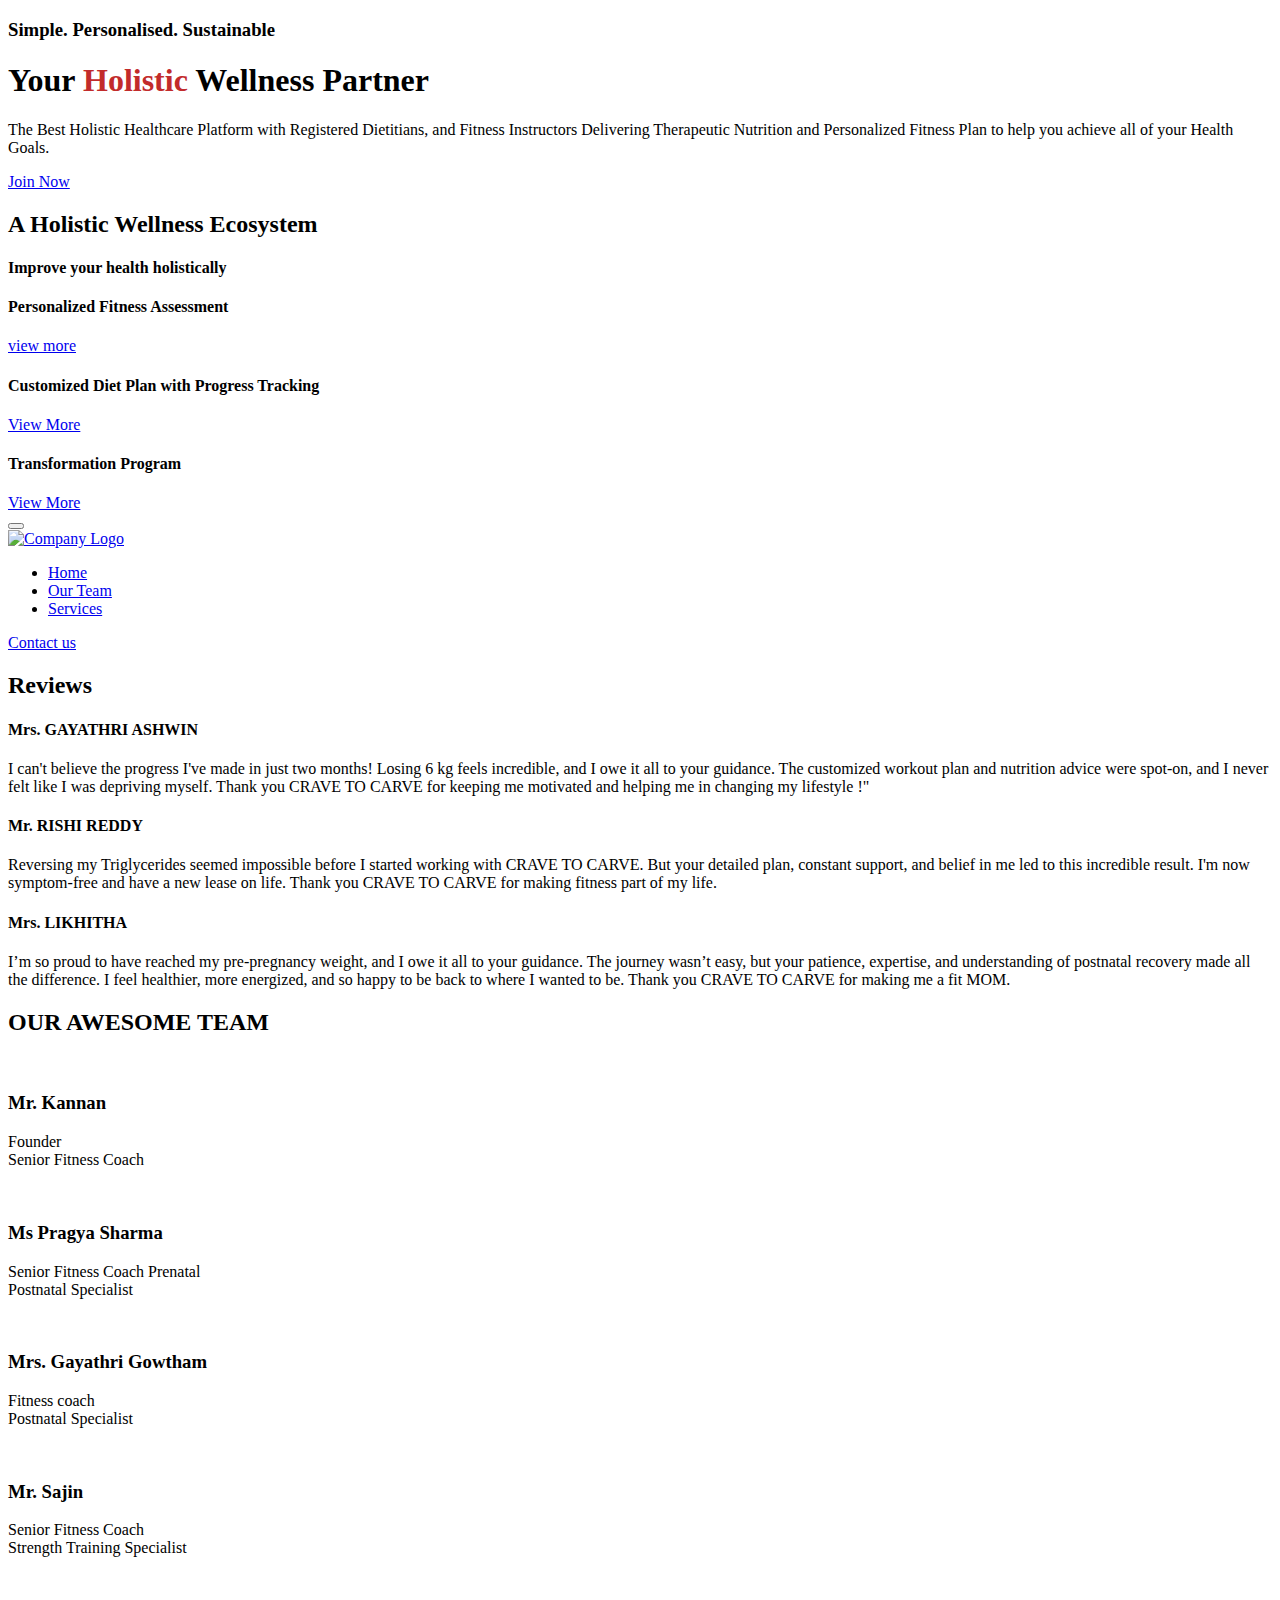
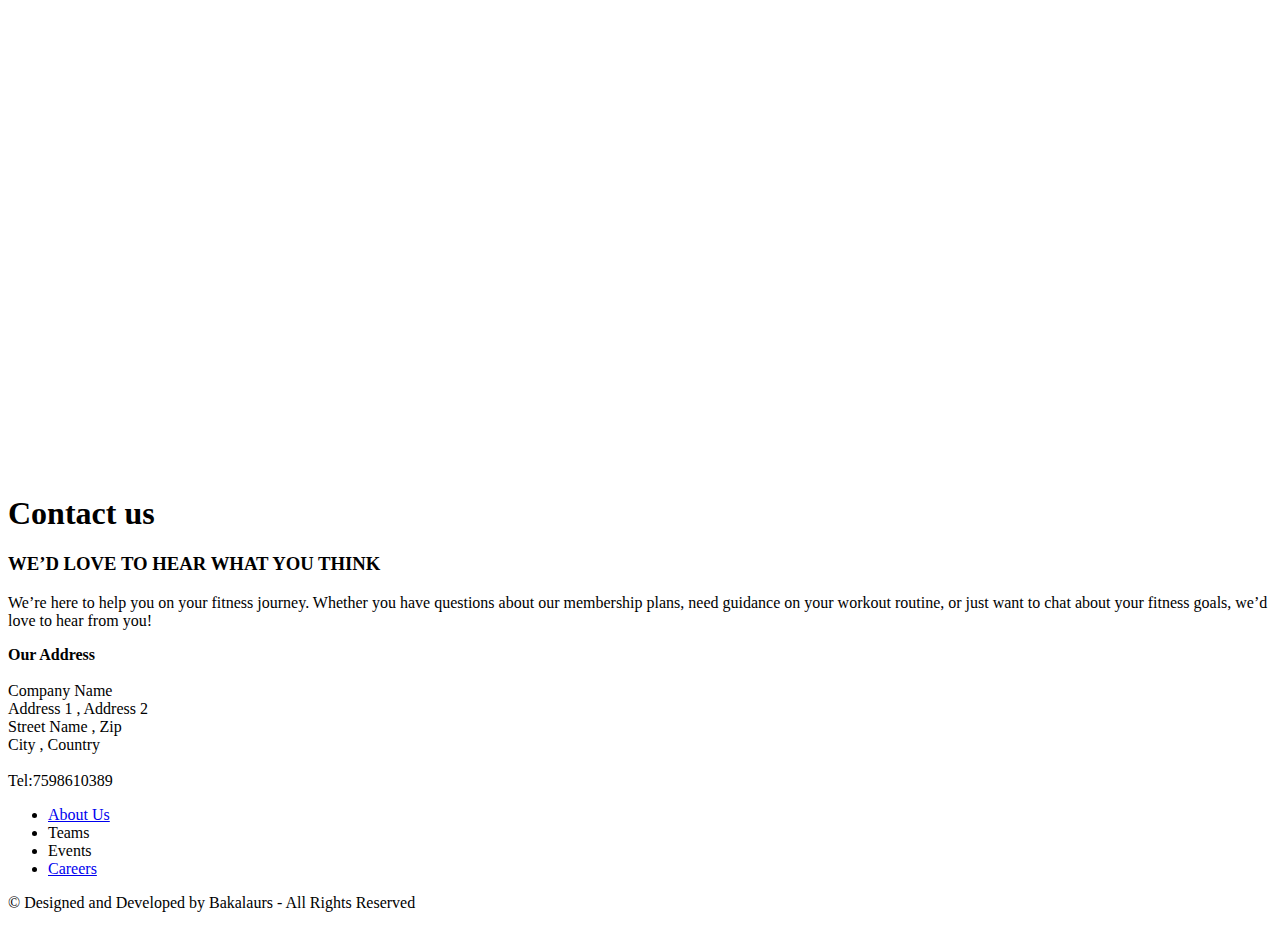
==== index.html @ 07805230 "Add files via upload" ====
<!DOCTYPE html>
<html>

<head>

    <meta charset="UTF-8">
    <meta http-equiv="X-UA-Compatible" content="IE=edge">

    <meta name="viewport" content="width=device-width, initial-scale=1, minimum-scale=1">
    <link rel="shortcut icon" href="../assets/images/logo2-1.png" type="image/x-icon">
    <meta name="description" content="Gym Website Developed by Bakalaurs">

    <title>Gym-Demo</title>
    <link rel="stylesheet" href="../assets/web/assets/mobirise-icons/mobirise-icons.css">
    <link rel="stylesheet" href="../assets/web/assets/mobirise-icons2/mobirise2.css">
    <link rel="stylesheet" href="../assets/tether/tether.min.css">
    <link rel="stylesheet" href="../assets/bootstrap/css/bootstrap.min.css">
    <link rel="stylesheet" href="../assets/bootstrap/css/bootstrap-grid.min.css">
    <link rel="stylesheet" href="../assets/bootstrap/css/bootstrap-reboot.min.css">
    <link rel="stylesheet" href="../assets/dropdown/css/style.css">
    <link rel="stylesheet" href="../assets/socicon/css/styles.css">
    <link rel="stylesheet" href="../assets/datatables/data-tables.bootstrap4.min.css">
    <link rel="stylesheet" href="../assets/formstyler/jquery.formstyler.css">
    <link rel="stylesheet" href="../assets/formstyler/jquery.formstyler.theme.css">
    <link rel="stylesheet" href="../assets/datepicker/jquery.datetimepicker.min.css">
    <link rel="stylesheet" href="../assets/theme/css/style.css">
    <link rel="stylesheet" href="../assets/gallery/style.css">
    <link rel="preload" as="style" href="../assets/mobirise/css/mbr-additional.css">
    <link rel="stylesheet" href="../assets/mobirise/css/mbr-additional.css" type="text/css">



</head>

<body>

    <!-- Analytics -->
    <!-- Google Analytics -->
    <!-- Google Tag Manager -->
    <noscript><iframe src="//www.googletagmanager.com/ns.html?id=GTM-PFK425"
height="0" width="0" style="display:none;visibility:hidden"></iframe></noscript>
    <script>
        (function(w, d, s, l, i) {
            w[l] = w[l] || [];
            w[l].push({
                'gtm.start': new Date().getTime(),
                event: 'gtm.js'
            });
            var f = d.getElementsByTagName(s)[0],
                j = d.createElement(s),
                dl = l != 'dataLayer' ? '&l=' + l : '';
            j.async = true;
            j.src =
                '//www.googletagmanager.com/gtm.js?id=' + i + dl;
            f.parentNode.insertBefore(j, f);
        })(window, document, 'script', 'dataLayer', 'GTM-PFK425');
    </script>



    <section class="cid-rEuOU0hcPm mbr-parallax-background" id="header02-41">



        <div class="mbr-overlay" style="opacity: 0.2; background-color: rgb(0, 0, 0);"></div>

        <div class="container align-left">
            <div class="row">
                <div class="mbr-white col-md-10 col-lg-7">
                    <h3 class="mbr-section-subtitle mbr-semibold align-center mbr-light mbr-fonts-style display-5">Simple. Personalised. Sustainable</h3>
                    <h1 class="mbr-section-title mbr-semibold pb-3 mbr-fonts-style display-3">Your <span style="color: rgb(194, 43, 43)">Holistic</span> Wellness Partner</h1>
                    <p class="mbr-text pb-3 mbr-fonts-style display-7">
                        The Best Holistic Healthcare Platform with Registered Dietitians, and Fitness Instructors Delivering Therapeutic Nutrition and Personalized Fitness Plan to help you achieve all of your Health Goals.</p>
                    <div class="mbr-section-btn"><a class="btn btn-md btn-white-outline display-4" href="contact.html">Join Now</a></div>
                </div>
            </div>
        </div>

    </section>

    <section class="features6 popup-btn-cards cid-rEv7kby2rS" id="features09-5v">

        <div class="container">
            <h2 class="align-center mbr-fonts-style mbr-section-title display-2"><strong>A Holistic Wellness Ecosystem</strong></h2>

            <h4 class="mbr-semibold align-center mbr-light mbr-fonts-style display-6">Improve your health holistically</h4>
            
                
           
        </div>
    </section>


    <section class="features3 cid-rEv7YOgHud mbr-parallax-background" id="features06-5w">




        <div class="container">
            
            <div class="row">
                <div class="card p-3 col-12 col-md-8 col-lg-4">
                    <div class="card-wrapper card1">
                        <div class="card-box">
                            <div class="card-img">
                                <span class="mbr-iconfont mobi-mbri-preview mobi-mbri"></span>
                            </div>

                            <h4 class="card-title align-center mbr-bold mbr-white mbr-fonts-style display-5">Personalized Fitness Assessment
                            </h4>
                           
                            <div class="mbr-section-btn align-center"><a href="service1.html" class="btn btn-md btn-white-outline display-4">view more</a>
                            </div>
                        </div>

                    </div>
                </div>

                

                <div class="card p-3 col-12 col-md-8 col-lg-4">
                    <div class="card-wrapper card2">
                        <div class="card-box">
                            <div class="card-img">
                                <span class="mbr-iconfont mobi-mbri-globe mobi-mbri"></span>
                            </div>
                            <h4 class="card-title align-center mbr-bold mbr-white mbr-fonts-style display-5">
                                Customized Diet Plan with Progress Tracking</h4>
                           
                            <div class="mbr-section-btn align-center"><a href="service2.html" class="btn btn-md btn-white-outline display-4">View More</a>
                            </div>
                        </div>

                    </div>
                </div>

                <div class="card p-3 col-12 col-md-8 col-lg-4">
                    <div class="card-wrapper card3">
                        <div class="card-box">
                            <div class="card-img">
                                <span class="mbr-iconfont mobi-mbri-camera mobi-mbri"></span>
                            </div>
                            <h4 class="card-title align-center mbr-bold mbr-white mbr-fonts-style display-5">
                                Transformation Program</h4>
                           
                            <div class="mbr-section-btn align-center"><a href="service3.html" class="btn btn-md btn-white-outline display-4">View More</a>
                            </div>
                        </div>

                    </div>
                </div>


            </div>
        </div>
    </section>

    


        

    <section class="menu cid-ryfQpXufii" once="menu" id="menu01-3x">




        <nav class="navbar navbar-expand beta-menu navbar-dropdown align-items-center navbar-fixed-top navbar-toggleable-sm bg-color transparent">


            <div class="icon-wrap align-right">
                <a href="index.html"><span class="top-icon mbr-iconfont mbr-iconfont-btn socicon-facebook socicon"></span></a>
                <a href="index.html"><span class="top-icon mbr-iconfont mbr-iconfont-btn socicon-vkontakte socicon"></span></a>
                <a href="index.html"><span class="top-icon mbr-iconfont mbr-iconfont-btn socicon-instagram socicon"></span></a>
                <a href="index.html"><span class="top-icon mbr-iconfont mbr-iconfont-btn socicon-twitter socicon"></span></a>

            </div>

            <div class="menu-wrap">
                <button class="navbar-toggler navbar-toggler-right" type="button" data-toggle="collapse" data-target="#navbarSupportedContent" aria-controls="navbarSupportedContent" aria-expanded="false" aria-label="Toggle navigation">
                <div class="hamburger">
                    <span></span>
                    <span></span>
                    <span></span>
                    <span></span>
                </div>
            </button>
            <div class="menu-logo">
                <div class="navbar-brand">
                    <a class="navbar-caption text-white display-2" href="index.html">
                        <img src="../assets/images/Gold_Black_BG.png" alt="Company Logo" style="height:90px;">
                    </a>
                </div>
            </div>
            
                <div class="collapse navbar-collapse" id="navbarSupportedContent">
                    <ul class="navbar-nav nav-dropdown" data-app-modern-menu="true">
                        <li class="nav-item">
                            <a class="nav-link link text-white display-4" href="index.html">
                            Home
                        </a>
                        
                        </li>
                        <li class="nav-item">
                            <a class="nav-link link text-white display-4" href="team.html">
                            Our Team
                        </a>
                        
                        </li>
                        <li class="nav-item">
                            <a class="nav-link link text-white display-4" href="/#features09-5v">
                            Services
                        </a>
                        
                        </li>
                        
                    </ul>
                    <div class="navbar-buttons mbr-section-btn"><a class="btn btn-sm btn-white-outline display-4" href="contact.html">Contact us</a></div>
                </div>
            </div>
        </nav>
    </section>

    <section class="services5 cid-rEv9p5C4vL" id="content12-61">
        <!---->
        
        <!---->
        <!--Overlay-->
        
        <!--Container-->
        <div class="container">
            <div class="row">
                <!--Titles-->
                <div class="title pb-3 col-12">
                    <h2 class="align-left mbr-fonts-style m-0 display-2"><strong>Reviews
                        </strong></h2>
                    
                </div>
                <!--Card-1-->
                <div class="card px-3 col-12">
                    <div class="card-wrapper media-container-row media-container-row">
                        <div class="card-box">
                            <div class="top-line pb-3">
                                <h4 class="card-title mbr-fonts-style display-5">
                                    Mrs. GAYATHRI ASHWIN
                                </h4>
                                
                            </div>
                            <div class="bottom-line">
                                <p class="mbr-text mbr-fonts-style m-0 b-descr display-7">I can't believe the progress I've made in just two months! Losing 6 kg feels incredible, and I owe it all to your guidance. The customized workout plan and nutrition advice were spot-on, and I never felt like I was depriving myself. Thank you CRAVE TO CARVE for keeping me motivated and helping me in changing my lifestyle !"
                                </p>
                            </div>
                        </div>
                    </div>
                </div>
                <!--Card-2-->
                <div class="card px-3 col-12">
                    <div class="card-wrapper media-container-row media-container-row">
                        <div class="card-box">
                            <div class="top-line pb-3">
                                <h4 class="card-title mbr-fonts-style display-5">
                                    Mr. RISHI REDDY
                                </h4>
                               
                            </div>
                            <div class="bottom-line">
                                <p class="mbr-text mbr-fonts-style m-0 b-descr display-7">
                                    Reversing my Triglycerides seemed impossible before I started working with CRAVE TO CARVE. But your detailed plan, constant support, and belief in me led to this incredible result. I'm now symptom-free and have a new lease on life. Thank you CRAVE TO CARVE for making fitness part of my life.
                                </p>
                            </div>
                        </div>
                    </div>
                </div>
                <!--Card-3-->
                <div class="card px-3 col-12">
                    <div class="card-wrapper media-container-row media-container-row">
                        <div class="card-box">
                            <div class="top-line pb-3">
                                <h4 class="card-title mbr-fonts-style display-5">
                                    Mrs. LIKHITHA
                                </h4>
                               
                            </div>
                            <div class="bottom-line">
                                <p class="mbr-text mbr-fonts-style m-0 b-descr display-7">
                                    I’m so proud to have reached my pre-pregnancy weight, and I owe it all to your guidance. The journey wasn’t easy, but your patience, expertise, and understanding of postnatal recovery made all the difference. I feel healthier, more energized, and so happy to be back to where I wanted to be. Thank you CRAVE TO CARVE for making me a fit MOM.
                                </p>
                            </div>
                        </div>
                    </div>
                </div>
                
                <!--Card-5-->
                
                <!--Card-6-->
                
                <!--Card-7-->
                
                <!--Card-8-->
                
                <!--Card-9-->
                
                <!--Card-10-->
                
                <!--Card-11-->
                
                <!--Card-12-->
                
            </div>
        </div>
    </section>

    
    


   

    <section class="team1 cid-rEv8DXt9Q5" id="team02-5z">



        <div class="container align-center">
            <h2 class="pb-4 mbr-fonts-style mbr-section-title display-2">
                OUR AWESOME TEAM
            </h2>

            <div class="row media-row">




                <div class="team-item bg1 col-lg-3 col-md-6">
                    <div class="item-image">
                        <img src="../assets/images/face1.jpg" alt="" title="">
                        <div class="item-social pt-2">
                            <a href="index.html" target="_blank">
                            <span class="p-1 socicon-twitter socicon mbr-iconfont mbr-iconfont-social"></span>
                        </a>
                            <a href="index.html" target="_blank">
                            <span class="p-2 socicon-facebook socicon mbr-iconfont mbr-iconfont-social"></span>
                        </a>
                            <a href="index.html" target="_blank">
                            <span class="p-2 socicon-googleplus socicon mbr-iconfont mbr-iconfont-social"></span>
                        </a>
                            <a href="index.html" target="_blank">
                            
                        </a>
                            <a href="index.html" target="_blank">
                            
                        </a>
                            <a href="https://www.youtube.com/channel/UCt_tncVAetpK5JeM8L-8jyw" target="_blank">
                            
                        </a>
                        </div>

                    </div>
                    <div class="item-caption align-left mbr-white">
                        
                        <h3 class="item-name pb-3 mbr-bold mbr-fonts-style display-5">
                            Mr. Kannan</h3>
                        <p class="item-text mbr-fonts-style display-7">
                            Founder <br>
                            Senior Fitness Coach
</p>
                    </div>
                </div>
                <div class="team-item bg2 col-lg-3 col-md-6">
                    <div class="item-image">
                        <img src="../assets/images/face2.jpg" alt="" title="">
                        <div class="item-social pt-2">
                            <a href="index.html" target="_blank">
                            <span class="p-1 socicon-twitter socicon mbr-iconfont mbr-iconfont-social"></span>
                        </a>
                            <a href="index.html" target="_blank">
                            <span class="p-2 socicon-facebook socicon mbr-iconfont mbr-iconfont-social"></span>
                        </a>
                            <a href="index.html" target="_blank">
                            <span class="p-2 socicon-googleplus socicon mbr-iconfont mbr-iconfont-social"></span>
                        </a>
                            <a href="index.html" target="_blank">
                            
                        </a>
                            <a href="index.html" target="_blank">
                            
                        </a>
                            <a href="index.html" target="_blank">
                            
                        </a>
                        </div>

                    </div>
                    <div class="item-caption align-left mbr-white">
                        
                        <h3 class="item-name pb-3 mbr-bold mbr-fonts-style display-5">Ms Pragya Sharma</h3>
                        <p class="item-text mbr-fonts-style display-7">
                            Senior Fitness Coach Prenatal <br> Postnatal Specialist</p>
                    </div>
                </div>
                <div class="team-item bg3 col-lg-3 col-md-6">
                    <div class="item-image">
                        <img src="../assets/images/face3.jpg" alt="" title="">
                        <div class="item-social pt-2">
                            <a href="index.html" target="_blank">
                            <span class="p-1 socicon-twitter socicon mbr-iconfont mbr-iconfont-social"></span>
                        </a>
                            <a href="index.html" target="_blank">
                            <span class="p-2 socicon-facebook socicon mbr-iconfont mbr-iconfont-social"></span>
                        </a>
                            <a href="index.html" target="_blank">
                            <span class="p-2 socicon-googleplus socicon mbr-iconfont mbr-iconfont-social"></span>
                        </a>
                            <a href="index.html" target="_blank">
                            
                        </a>
                            <a href="index.html" target="_blank">
                            
                        </a>
                            <a href="https://www.youtube.com/channel/UCt_tncVAetpK5JeM8L-8jyw" target="_blank">
                            
                        </a>
                        </div>

                    </div>
                    <div class="item-caption align-left mbr-white">
                        
                        <h3 class="item-name pb-3 mbr-bold mbr-fonts-style display-5">
                            Mrs. Gayathri Gowtham
                        </h3>
                        <p class="item-text mbr-fonts-style display-7">
                            Fitness coach <br>
Postnatal Specialist
</p>
                    </div>
                </div>
                <div class="team-item bg4 col-lg-3 col-md-6">
                    <div class="item-image">
                        <img src="../assets/images/face4.jpg" alt="" title="">
                        <div class="item-social pt-2">
                            <a href="index.html" target="_blank">
                            <span class="p-1 socicon-twitter socicon mbr-iconfont mbr-iconfont-social"></span>
                        </a>
                            <a href="index.html" target="_blank">
                            <span class="p-2 socicon-facebook socicon mbr-iconfont mbr-iconfont-social"></span>
                        </a>
                            <a href="index.html" target="_blank">
                            <span class="p-2 socicon-googleplus socicon mbr-iconfont mbr-iconfont-social"></span>
                        </a>
                            <a href="index.html" target="_blank">
                            
                        </a>
                            <a href="index.html" target="_blank">
                            
                        </a>
                            <a href="https://www.youtube.com/channel/UCt_tncVAetpK5JeM8L-8jyw" target="_blank">
                            
                        </a>
                        </div>

                    </div>
                    <div class="item-caption align-left mbr-white">
                        
                        <h3 class="item-name pb-3 mbr-bold mbr-fonts-style display-5">
                            Mr. Sajin
</h3>
                        <p class="item-text mbr-fonts-style display-7">
                            Senior Fitness Coach<br>
Strength Training Specialist
</p>
                    </div>
                </div>
            </div>
        </div>
    </section>

    

    

    <section class="form cid-rEv6nPeoR7" id="form02-5p">


        <div class="container">
            <div class="row">
                <div class="col-lg-6 col-md-12 mx-auto mbr-form" data-form-type="formoid">
                    <div style="overflow-y: scroll; height: 500px;">
                        <iframe src="https://docs.google.com/forms/d/e/1FAIpQLScdbvDqNPpIw6qFhflrgh7__b2a1OwL1U13nlYFEDGFJqCWyw/viewform?embedded=true" width="100%" height="100%" frameborder="0" marginheight="0" marginwidth="0">Loading…</iframe>
                    </div>
                </div>
                


                <div class="col-md-12 col-lg-6">
                    <div class="media-content">
                        <h1 class="mbr-section-title align-left mbr-bold mbr-black pb-3 mbr-fonts-style display-2">Contact us</h1>
                        <h3 class="mbr-section-subtitle mbr-bold align-left mbr-black mbr-light pb-3 mbr-fonts-style display-7">WE’D LOVE TO HEAR WHAT YOU THINK</h3>
                        <div class="mbr-section-text mbr-black pb-3 ">
                            <p class="mbr-text align-left mbr-fonts-style display-7">We’re here to help you on your fitness journey. Whether you have questions about our membership plans, need guidance on your workout routine, or just want to chat about your fitness goals, we’d love to hear from you!</p>

                            <p class="text2 pt-2 align-left mbr-fonts-style display-7"><strong>Our
                                Address</strong><br>
                                <br>Company Name
                                <br>Address 1 , Address 2
                                <br>Street Name , Zip
                                <br>City , Country
                                <br>
                                <br>Tel:7598610389</p>
                        </div>
                    </div>
                </div>



            </div>
        </div>
    </section>

    

    

    <section once="footers" class="cid-rEv5owAUnC" id="footer03-5k">





        <div class="container">
            <div class="media-container-row align-center mbr-white">
                <div class="row row-links">
                    <ul class="foot-menu">





                        <li class="foot-menu-item mbr-fonts-style display-7">
                            <a class="text-white" href="#" target="_blank">About Us</a>
                        </li>
                        <li class="foot-menu-item mbr-fonts-style display-7">Teams</li>
                        <li class="foot-menu-item mbr-fonts-style display-7">Events</li>
                        <li class="foot-menu-item mbr-fonts-style display-7">
                            <a class="text-white" href="#" target="_blank">Careers</a>
                        </li>
                        
                    </ul>
                </div>
                <div class="row social-row">
                    <div class="social-list align-right pb-2">






                        <div class="soc-item">
                            <a href="index.html" target="_blank">
                            <span class="socicon-twitter socicon mbr-iconfont mbr-iconfont-social"></span>
                        </a>
                        </div>
                        <div class="soc-item">
                            <a href="index.html" target="_blank">
                            <span class="socicon-facebook socicon mbr-iconfont mbr-iconfont-social"></span>
                        </a>
                        </div>
                        <div class="soc-item">
                            <a href="index.html" target="_blank">
                            <span class="socicon-youtube socicon mbr-iconfont mbr-iconfont-social"></span>
                        </a>
                        </div>
                        <div class="soc-item">
                            <a href="index.html" target="_blank">
                            <span class="socicon-instagram socicon mbr-iconfont mbr-iconfont-social"></span>
                        </a>
                        </div>
                        <div class="soc-item">
                            <a href="index.html" target="_blank">
                            <span class="socicon-googleplus socicon mbr-iconfont mbr-iconfont-social"></span>
                        </a>
                        </div>
                        <div class="soc-item">
                            <a href="index.html" target="_blank">
                            <span class="socicon-behance socicon mbr-iconfont mbr-iconfont-social"></span>
                        </a>
                        </div>
                    </div>
                </div>
                <div class="row row-copirayt">
                    <p class="mbr-text mb-0 mbr-fonts-style mbr-white align-center display-7">
                        © Designed and Developed by Bakalaurs - All Rights Reserved
                    </p>
                </div>
            </div>
        </div>
    </section>


    <script src="../assets/web/assets/jquery/jquery.min.js"></script>
    <script src="../assets/popper/popper.min.js"></script>
    <script src="../assets/tether/tether.min.js"></script>
    <script src="../assets/bootstrap/js/bootstrap.min.js"></script>
    <script src="../assets/parallax/jarallax.min.js"></script>
    <script src="../assets/mbr-popup-btns/mbr-popup-btns.js"></script>
    <script src="../assets/dropdown/js/nav-dropdown.js"></script>
    <script src="../assets/dropdown/js/navbar-dropdown.js"></script>
    <script src="../assets/touchswipe/jquery.touch-swipe.min.js"></script>
    <script src="../assets/mobirise-shop/script.js"></script>
    <script src="../assets/smoothscroll/smooth-scroll.js"></script>
    <script src="../assets/datatables/jquery.data-tables.min.js"></script>
    <script src="../assets/datatables/data-tables.bootstrap4.min.js"></script>
    <script src="../assets/mbr-switch-arrow/mbr-switch-arrow.js"></script>
    <script src="../assets/formstyler/jquery.formstyler.js"></script>
    <script src="../assets/formstyler/jquery.formstyler.min.js"></script>
    <script src="../assets/datepicker/jquery.datetimepicker.full.js"></script>
    <script src="../assets/sociallikes/social-likes.js"></script>
    <script src="../assets/theme/js/script.js"></script>
    <script src="../assets/gallery/player.min.js"></script>
    <script src="../assets/gallery/script.js"></script>
    <script src="../assets/formoid/formoid.min.js"></script>


</body>

</html>
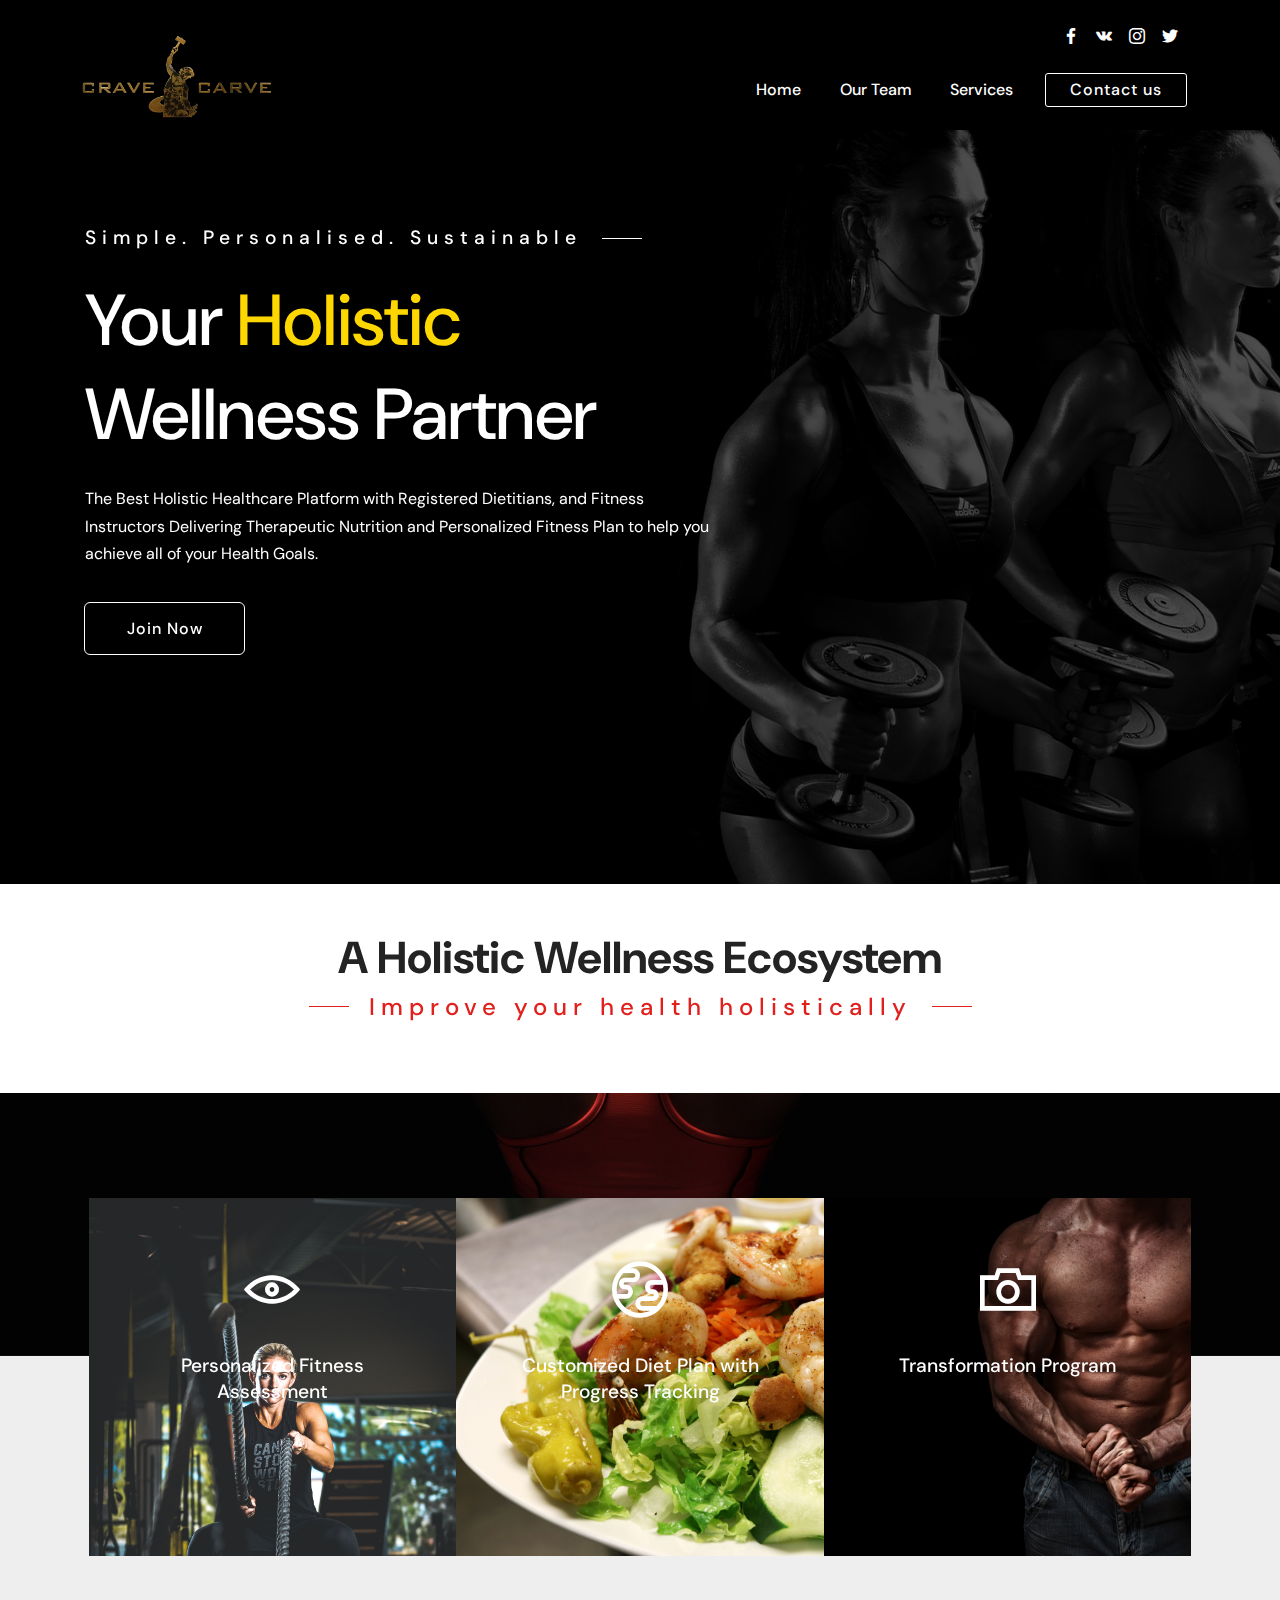
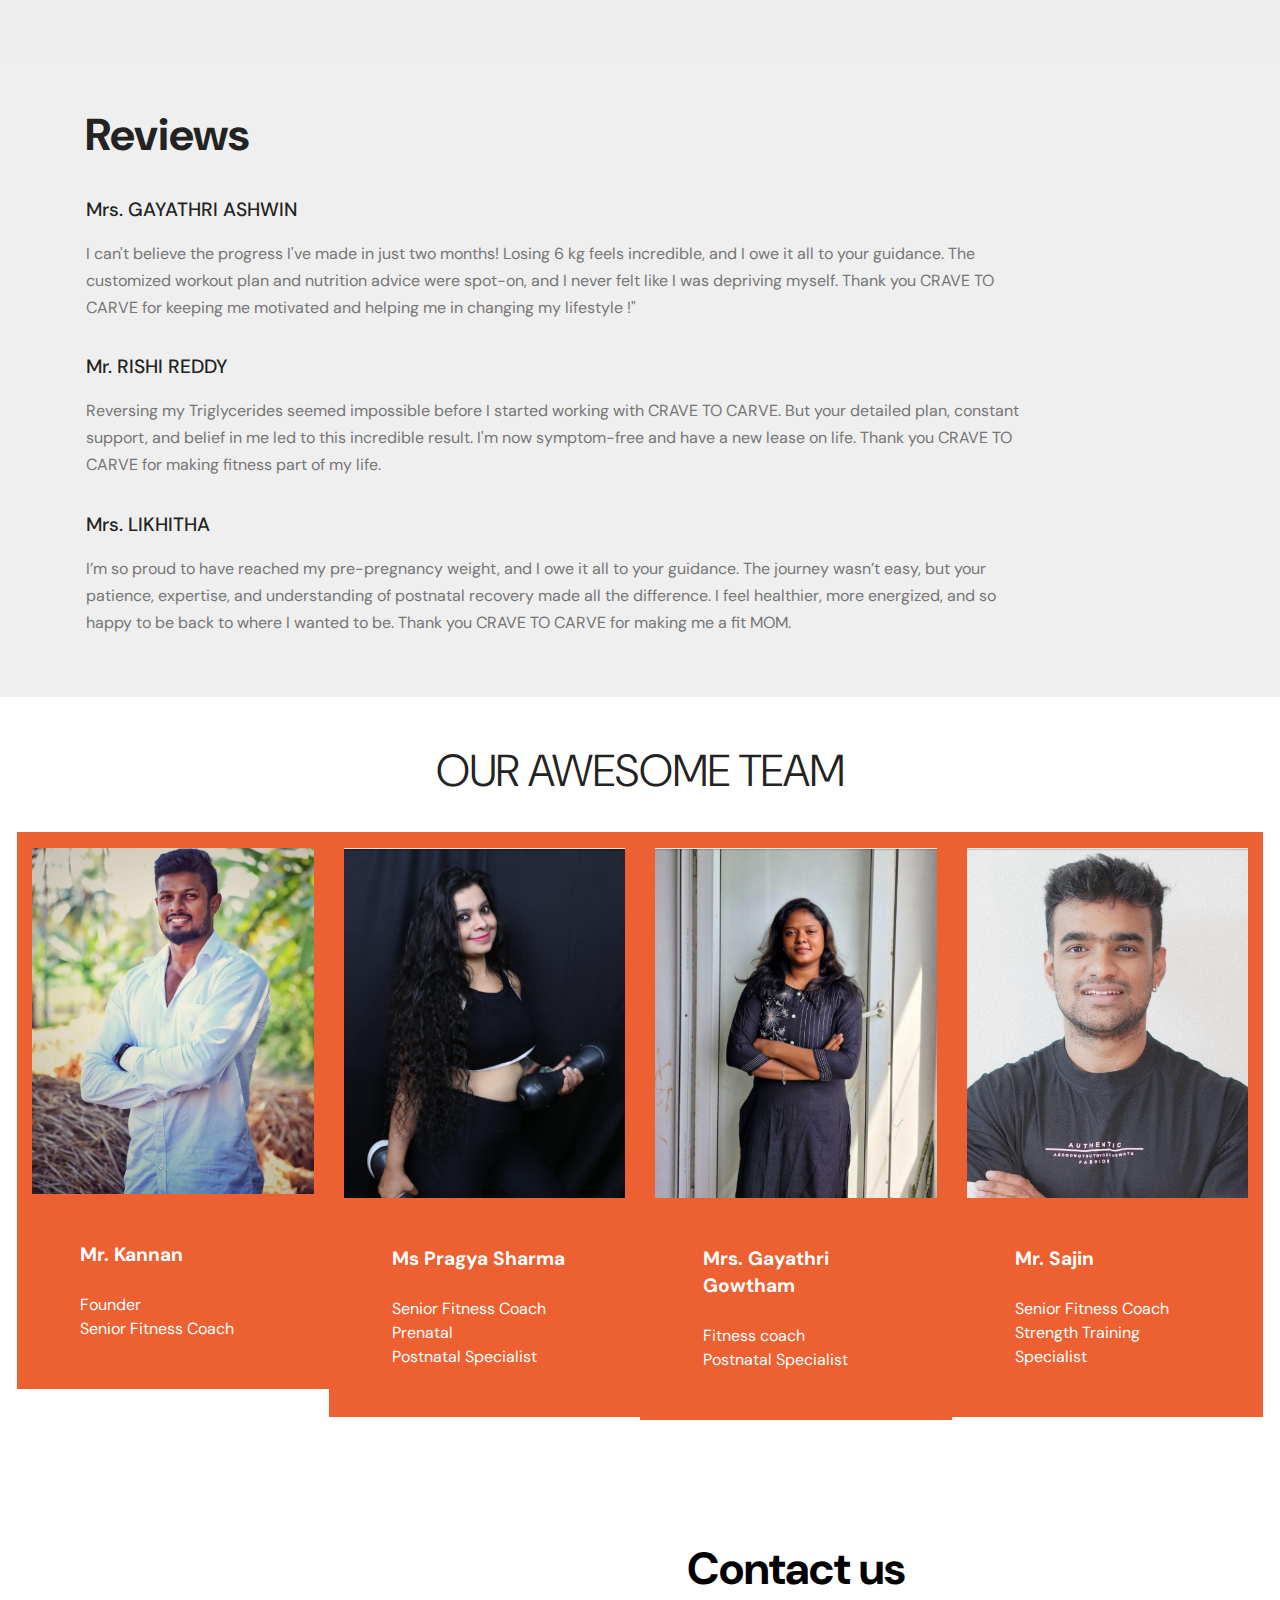
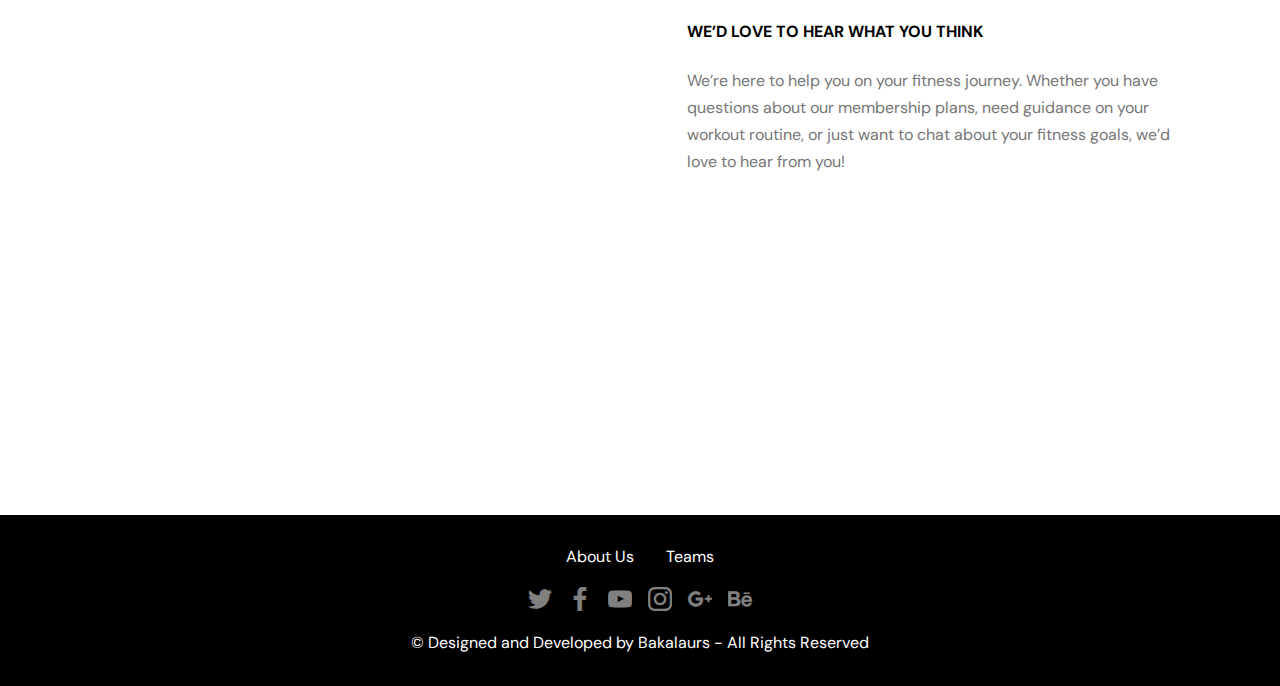
==== commit 0a04f16d: "Add files via upload" ====
--- a/index.html
+++ b/index.html
@@ -58,25 +58,56 @@
 
 
 
-    <section class="cid-rEuOU0hcPm mbr-parallax-background" id="header02-41">
-
-
-
-        <div class="mbr-overlay" style="opacity: 0.2; background-color: rgb(0, 0, 0);"></div>
-
-        <div class="container align-left">
-            <div class="row">
-                <div class="mbr-white col-md-10 col-lg-7">
-                    <h3 class="mbr-section-subtitle mbr-semibold align-center mbr-light mbr-fonts-style display-5">Simple. Personalised. Sustainable</h3>
-                    <h1 class="mbr-section-title mbr-semibold pb-3 mbr-fonts-style display-3">Your <span style="color: rgb(194, 43, 43)">Holistic</span> Wellness Partner</h1>
-                    <p class="mbr-text pb-3 mbr-fonts-style display-7">
-                        The Best Holistic Healthcare Platform with Registered Dietitians, and Fitness Instructors Delivering Therapeutic Nutrition and Personalized Fitness Plan to help you achieve all of your Health Goals.</p>
-                    <div class="mbr-section-btn"><a class="btn btn-md btn-white-outline display-4" href="contact.html">Join Now</a></div>
-                </div>
-            </div>
-        </div>
-
-    </section>
+<section class="cid-rEuOU0hcPm mbr-parallax-background" id="header02-41">
+    <div class="mbr-overlay" style="opacity: 0.7; background-color: rgb(0, 0, 0);"></div>
+    <div class="container align-left">
+        <div class="row">
+            <div class="mbr-white col-md-10 col-lg-7">
+                <h3 class="mbr-section-subtitle mbr-semibold align-center mbr-light mbr-fonts-style display-5">Simple. Personalised. Sustainable</h3>
+                <h1 class="mbr-section-title mbr-semibold pb-3 mbr-fonts-style display-3">Your <span style="color: rgb(255, 215, 0)">Holistic</span> Wellness Partner</h1>
+                <p class="mbr-text pb-3 mbr-fonts-style display-7">
+                    The Best Holistic Healthcare Platform with Registered Dietitians, and Fitness Instructors Delivering Therapeutic Nutrition and Personalized Fitness Plan to help you achieve all of your Health Goals.</p>
+                <div class="mbr-section-btn">
+                    <a class="btn btn-md btn-white-outline display-4" href="#" data-toggle="modal" data-target="#joinNowModal">Join Now</a>
+                </div>
+            </div>
+        </div>
+    </div>
+</section>
+
+<!-- Modal -->
+<div class="modal fade" id="joinNowModal" tabindex="-1" role="dialog" aria-labelledby="joinNowModalLabel" aria-hidden="true">
+    <div class="modal-dialog modal-lg" role="document"> <!-- Added modal-lg for wider modal -->
+        <div class="modal-content">
+            <div class="modal-header">
+                <h5 class="modal-title" id="joinNowModalLabel">Join Now</h5>
+                <button type="button" class="close" data-dismiss="modal" aria-label="Close">
+                    <span aria-hidden="true">&times;</span>
+                </button>
+            </div>
+            <div class="modal-body">
+                <!-- Embedded Google Form -->
+                <div class="col-lg-12 col-md-12 mx-auto mbr-form" data-form-type="formoid">
+                    <div style="height: 600px; width: 100%;"> <!-- Increased height and ensured width is 100% -->
+                        <iframe src="https://docs.google.com/forms/d/e/1FAIpQLScdbvDqNPpIw6qFhflrgh7__b2a1OwL1U13nlYFEDGFJqCWyw/viewform?embedded=true" 
+                                width="100%" 
+                                height="100%" 
+                                frameborder="0" 
+                                marginheight="0" 
+                                marginwidth="0">
+                            Loading…
+                        </iframe>
+                    </div>
+                </div>
+            </div>
+            <div class="modal-footer">
+                <button type="button" class="btn btn-secondary" data-dismiss="modal">Close</button>
+            </div>
+        </div>
+    </div>
+</div>
+
+
 
     <section class="features6 popup-btn-cards cid-rEv7kby2rS" id="features09-5v">
 
@@ -330,7 +361,7 @@
 
 
 
-                <div class="team-item bg1 col-lg-3 col-md-6">
+                <div class="team-item bg2 col-lg-3 col-md-6">
                     <div class="item-image">
                         <img src="../assets/images/face1.jpg" alt="" title="">
                         <div class="item-social pt-2">
@@ -397,7 +428,7 @@
                             Senior Fitness Coach Prenatal <br> Postnatal Specialist</p>
                     </div>
                 </div>
-                <div class="team-item bg3 col-lg-3 col-md-6">
+                <div class="team-item bg2 col-lg-3 col-md-6">
                     <div class="item-image">
                         <img src="../assets/images/face3.jpg" alt="" title="">
                         <div class="item-social pt-2">
@@ -433,7 +464,7 @@
 </p>
                     </div>
                 </div>
-                <div class="team-item bg4 col-lg-3 col-md-6">
+                <div class="team-item bg2 col-lg-3 col-md-6">
                     <div class="item-image">
                         <img src="../assets/images/face4.jpg" alt="" title="">
                         <div class="item-social pt-2">
@@ -483,7 +514,7 @@
         <div class="container">
             <div class="row">
                 <div class="col-lg-6 col-md-12 mx-auto mbr-form" data-form-type="formoid">
-                    <div style="overflow-y: scroll; height: 500px;">
+                    <div style=" height: 500px;">
                         <iframe src="https://docs.google.com/forms/d/e/1FAIpQLScdbvDqNPpIw6qFhflrgh7__b2a1OwL1U13nlYFEDGFJqCWyw/viewform?embedded=true" width="100%" height="100%" frameborder="0" marginheight="0" marginwidth="0">Loading…</iframe>
                     </div>
                 </div>
@@ -497,14 +528,7 @@
                         <div class="mbr-section-text mbr-black pb-3 ">
                             <p class="mbr-text align-left mbr-fonts-style display-7">We’re here to help you on your fitness journey. Whether you have questions about our membership plans, need guidance on your workout routine, or just want to chat about your fitness goals, we’d love to hear from you!</p>
 
-                            <p class="text2 pt-2 align-left mbr-fonts-style display-7"><strong>Our
-                                Address</strong><br>
-                                <br>Company Name
-                                <br>Address 1 , Address 2
-                                <br>Street Name , Zip
-                                <br>City , Country
-                                <br>
-                                <br>Tel:7598610389</p>
+                            
                         </div>
                     </div>
                 </div>
@@ -538,10 +562,8 @@
                             <a class="text-white" href="#" target="_blank">About Us</a>
                         </li>
                         <li class="foot-menu-item mbr-fonts-style display-7">Teams</li>
-                        <li class="foot-menu-item mbr-fonts-style display-7">Events</li>
-                        <li class="foot-menu-item mbr-fonts-style display-7">
-                            <a class="text-white" href="#" target="_blank">Careers</a>
-                        </li>
+                        
+                        
                         
                     </ul>
                 </div>
--- a/assets/web/assets/mobirise-icons/mobirise-icons.css
+++ b/assets/web/assets/mobirise-icons/mobirise-icons.css
@@ -0,0 +1,623 @@
+@font-face {
+    font-family: 'MobiriseIcons';
+    src: url('mobirise-icons.eot?spat4u');
+    src: url('mobirise-icons.eot?spat4u#iefix') format('embedded-opentype'), url('mobirise-icons.ttf?spat4u') format('truetype'), url('mobirise-icons.woff?spat4u') format('woff'), url('mobirise-icons.svg?spat4u#MobiriseIcons') format('svg');
+    font-weight: normal;
+    font-style: normal;
+    font-display: swap;
+}
+
+[class^="mbri-"],
+[class*=" mbri-"] {
+    /* use !important to prevent issues with browser extensions that change fonts */
+    font-family: MobiriseIcons !important;
+    speak: none;
+    font-style: normal;
+    font-weight: normal;
+    font-variant: normal;
+    text-transform: none;
+    line-height: 1;
+    /* Better Font Rendering =========== */
+    -webkit-font-smoothing: antialiased;
+    -moz-osx-font-smoothing: grayscale;
+}
+
+.mbri-add-submenu:before {
+    content: "\e900";
+}
+
+.mbri-alert:before {
+    content: "\e901";
+}
+
+.mbri-align-center:before {
+    content: "\e902";
+}
+
+.mbri-align-justify:before {
+    content: "\e903";
+}
+
+.mbri-align-left:before {
+    content: "\e904";
+}
+
+.mbri-align-right:before {
+    content: "\e905";
+}
+
+.mbri-android:before {
+    content: "\e906";
+}
+
+.mbri-apple:before {
+    content: "\e907";
+}
+
+.mbri-arrow-down:before {
+    content: "\e908";
+}
+
+.mbri-arrow-next:before {
+    content: "\e909";
+}
+
+.mbri-arrow-prev:before {
+    content: "\e90a";
+}
+
+.mbri-arrow-up:before {
+    content: "\e90b";
+}
+
+.mbri-bold:before {
+    content: "\e90c";
+}
+
+.mbri-bookmark:before {
+    content: "\e90d";
+}
+
+.mbri-bootstrap:before {
+    content: "\e90e";
+}
+
+.mbri-briefcase:before {
+    content: "\e90f";
+}
+
+.mbri-browse:before {
+    content: "\e910";
+}
+
+.mbri-bulleted-list:before {
+    content: "\e911";
+}
+
+.mbri-calendar:before {
+    content: "\e912";
+}
+
+.mbri-camera:before {
+    content: "\e913";
+}
+
+.mbri-cart-add:before {
+    content: "\e914";
+}
+
+.mbri-cart-full:before {
+    content: "\e915";
+}
+
+.mbri-cash:before {
+    content: "\e916";
+}
+
+.mbri-change-style:before {
+    content: "\e917";
+}
+
+.mbri-chat:before {
+    content: "\e918";
+}
+
+.mbri-clock:before {
+    content: "\e919";
+}
+
+.mbri-close:before {
+    content: "\e91a";
+}
+
+.mbri-cloud:before {
+    content: "\e91b";
+}
+
+.mbri-code:before {
+    content: "\e91c";
+}
+
+.mbri-contact-form:before {
+    content: "\e91d";
+}
+
+.mbri-credit-card:before {
+    content: "\e91e";
+}
+
+.mbri-cursor-click:before {
+    content: "\e91f";
+}
+
+.mbri-cust-feedback:before {
+    content: "\e920";
+}
+
+.mbri-database:before {
+    content: "\e921";
+}
+
+.mbri-delivery:before {
+    content: "\e922";
+}
+
+.mbri-desktop:before {
+    content: "\e923";
+}
+
+.mbri-devices:before {
+    content: "\e924";
+}
+
+.mbri-down:before {
+    content: "\e925";
+}
+
+.mbri-download:before {
+    content: "\e989";
+}
+
+.mbri-drag-n-drop:before {
+    content: "\e927";
+}
+
+.mbri-drag-n-drop2:before {
+    content: "\e928";
+}
+
+.mbri-edit:before {
+    content: "\e929";
+}
+
+.mbri-edit2:before {
+    content: "\e92a";
+}
+
+.mbri-error:before {
+    content: "\e92b";
+}
+
+.mbri-extension:before {
+    content: "\e92c";
+}
+
+.mbri-features:before {
+    content: "\e92d";
+}
+
+.mbri-file:before {
+    content: "\e92e";
+}
+
+.mbri-flag:before {
+    content: "\e92f";
+}
+
+.mbri-folder:before {
+    content: "\e930";
+}
+
+.mbri-gift:before {
+    content: "\e931";
+}
+
+.mbri-github:before {
+    content: "\e932";
+}
+
+.mbri-globe:before {
+    content: "\e933";
+}
+
+.mbri-globe-2:before {
+    content: "\e934";
+}
+
+.mbri-growing-chart:before {
+    content: "\e935";
+}
+
+.mbri-hearth:before {
+    content: "\e936";
+}
+
+.mbri-help:before {
+    content: "\e937";
+}
+
+.mbri-home:before {
+    content: "\e938";
+}
+
+.mbri-hot-cup:before {
+    content: "\e939";
+}
+
+.mbri-idea:before {
+    content: "\e93a";
+}
+
+.mbri-image-gallery:before {
+    content: "\e93b";
+}
+
+.mbri-image-slider:before {
+    content: "\e93c";
+}
+
+.mbri-info:before {
+    content: "\e93d";
+}
+
+.mbri-italic:before {
+    content: "\e93e";
+}
+
+.mbri-key:before {
+    content: "\e93f";
+}
+
+.mbri-laptop:before {
+    content: "\e940";
+}
+
+.mbri-layers:before {
+    content: "\e941";
+}
+
+.mbri-left-right:before {
+    content: "\e942";
+}
+
+.mbri-left:before {
+    content: "\e943";
+}
+
+.mbri-letter:before {
+    content: "\e944";
+}
+
+.mbri-like:before {
+    content: "\e945";
+}
+
+.mbri-link:before {
+    content: "\e946";
+}
+
+.mbri-lock:before {
+    content: "\e947";
+}
+
+.mbri-login:before {
+    content: "\e948";
+}
+
+.mbri-logout:before {
+    content: "\e949";
+}
+
+.mbri-magic-stick:before {
+    content: "\e94a";
+}
+
+.mbri-map-pin:before {
+    content: "\e94b";
+}
+
+.mbri-menu:before {
+    content: "\e94c";
+}
+
+.mbri-mobile:before {
+    content: "\e94d";
+}
+
+.mbri-mobile2:before {
+    content: "\e94e";
+}
+
+.mbri-mobirise:before {
+    content: "\e94f";
+}
+
+.mbri-more-horizontal:before {
+    content: "\e950";
+}
+
+.mbri-more-vertical:before {
+    content: "\e951";
+}
+
+.mbri-music:before {
+    content: "\e952";
+}
+
+.mbri-new-file:before {
+    content: "\e953";
+}
+
+.mbri-numbered-list:before {
+    content: "\e954";
+}
+
+.mbri-opened-folder:before {
+    content: "\e955";
+}
+
+.mbri-pages:before {
+    content: "\e956";
+}
+
+.mbri-paper-plane:before {
+    content: "\e957";
+}
+
+.mbri-paperclip:before {
+    content: "\e958";
+}
+
+.mbri-photo:before {
+    content: "\e959";
+}
+
+.mbri-photos:before {
+    content: "\e95a";
+}
+
+.mbri-pin:before {
+    content: "\e95b";
+}
+
+.mbri-play:before {
+    content: "\e95c";
+}
+
+.mbri-plus:before {
+    content: "\e95d";
+}
+
+.mbri-preview:before {
+    content: "\e95e";
+}
+
+.mbri-print:before {
+    content: "\e95f";
+}
+
+.mbri-protect:before {
+    content: "\e960";
+}
+
+.mbri-question:before {
+    content: "\e961";
+}
+
+.mbri-quote-left:before {
+    content: "\e962";
+}
+
+.mbri-quote-right:before {
+    content: "\e963";
+}
+
+.mbri-refresh:before {
+    content: "\e964";
+}
+
+.mbri-responsive:before {
+    content: "\e965";
+}
+
+.mbri-right:before {
+    content: "\e966";
+}
+
+.mbri-rocket:before {
+    content: "\e967";
+}
+
+.mbri-sad-face:before {
+    content: "\e968";
+}
+
+.mbri-sale:before {
+    content: "\e969";
+}
+
+.mbri-save:before {
+    content: "\e96a";
+}
+
+.mbri-search:before {
+    content: "\e96b";
+}
+
+.mbri-setting:before {
+    content: "\e96c";
+}
+
+.mbri-setting2:before {
+    content: "\e96d";
+}
+
+.mbri-setting3:before {
+    content: "\e96e";
+}
+
+.mbri-share:before {
+    content: "\e96f";
+}
+
+.mbri-shopping-bag:before {
+    content: "\e970";
+}
+
+.mbri-shopping-basket:before {
+    content: "\e971";
+}
+
+.mbri-shopping-cart:before {
+    content: "\e972";
+}
+
+.mbri-sites:before {
+    content: "\e973";
+}
+
+.mbri-smile-face:before {
+    content: "\e974";
+}
+
+.mbri-speed:before {
+    content: "\e975";
+}
+
+.mbri-star:before {
+    content: "\e976";
+}
+
+.mbri-success:before {
+    content: "\e977";
+}
+
+.mbri-sun:before {
+    content: "\e978";
+}
+
+.mbri-sun2:before {
+    content: "\e979";
+}
+
+.mbri-tablet:before {
+    content: "\e97a";
+}
+
+.mbri-tablet-vertical:before {
+    content: "\e97b";
+}
+
+.mbri-target:before {
+    content: "\e97c";
+}
+
+.mbri-timer:before {
+    content: "\e97d";
+}
+
+.mbri-to-ftp:before {
+    content: "\e97e";
+}
+
+.mbri-to-local-drive:before {
+    content: "\e97f";
+}
+
+.mbri-touch-swipe:before {
+    content: "\e980";
+}
+
+.mbri-touch:before {
+    content: "\e981";
+}
+
+.mbri-trash:before {
+    content: "\e982";
+}
+
+.mbri-underline:before {
+    content: "\e983";
+}
+
+.mbri-unlink:before {
+    content: "\e984";
+}
+
+.mbri-unlock:before {
+    content: "\e985";
+}
+
+.mbri-up-down:before {
+    content: "\e986";
+}
+
+.mbri-up:before {
+    content: "\e987";
+}
+
+.mbri-update:before {
+    content: "\e988";
+}
+
+.mbri-upload:before {
+    content: "\e926";
+}
+
+.mbri-user:before {
+    content: "\e98a";
+}
+
+.mbri-user2:before {
+    content: "\e98b";
+}
+
+.mbri-users:before {
+    content: "\e98c";
+}
+
+.mbri-video:before {
+    content: "\e98d";
+}
+
+.mbri-video-play:before {
+    content: "\e98e";
+}
+
+.mbri-watch:before {
+    content: "\e98f";
+}
+
+.mbri-website-theme:before {
+    content: "\e990";
+}
+
+.mbri-wifi:before {
+    content: "\e991";
+}
+
+.mbri-windows:before {
+    content: "\e992";
+}
+
+.mbri-zoom-out:before {
+    content: "\e993";
+}
+
+.mbri-redo:before {
+    content: "\e994";
+}
+
+.mbri-undo:before {
+    content: "\e995";
+}--- a/assets/web/assets/mobirise-icons2/mobirise2.css
+++ b/assets/web/assets/mobirise-icons2/mobirise2.css
@@ -0,0 +1,651 @@
+@font-face {
+    font-family: 'Moririse2';
+    font-display: swap;
+    src: url('mobirise2.eot?f2bix4');
+    src: url('mobirise2.eot?f2bix4#iefix') format('embedded-opentype'), url('mobirise2.ttf?f2bix4') format('truetype'), url('mobirise2.woff?f2bix4') format('woff'), url('mobirise2.svg?f2bix4#mobirise2') format('svg');
+    font-weight: normal;
+    font-style: normal;
+}
+
+[class^="mobi-"],
+[class*=" mobi-"] {
+    /* use !important to prevent issues with browser extensions that change fonts */
+    font-family: 'Moririse2' !important;
+    speak: none;
+    font-style: normal;
+    font-weight: normal;
+    font-variant: normal;
+    text-transform: none;
+    line-height: 1;
+    /* Better Font Rendering =========== */
+    -webkit-font-smoothing: antialiased;
+    -moz-osx-font-smoothing: grayscale;
+}
+
+.mobi-mbri-add-submenu:before {
+    content: "\e900";
+}
+
+.mobi-mbri-alert:before {
+    content: "\e901";
+}
+
+.mobi-mbri-align-center:before {
+    content: "\e902";
+}
+
+.mobi-mbri-align-justify:before {
+    content: "\e903";
+}
+
+.mobi-mbri-align-left:before {
+    content: "\e904";
+}
+
+.mobi-mbri-align-right:before {
+    content: "\e905";
+}
+
+.mobi-mbri-android:before {
+    content: "\e906";
+}
+
+.mobi-mbri-apple:before {
+    content: "\e907";
+}
+
+.mobi-mbri-arrow-down:before {
+    content: "\e908";
+}
+
+.mobi-mbri-arrow-next:before {
+    content: "\e909";
+}
+
+.mobi-mbri-arrow-prev:before {
+    content: "\e90a";
+}
+
+.mobi-mbri-arrow-up:before {
+    content: "\e90b";
+}
+
+.mobi-mbri-bold:before {
+    content: "\e90c";
+}
+
+.mobi-mbri-bookmark:before {
+    content: "\e90d";
+}
+
+.mobi-mbri-bootstrap:before {
+    content: "\e90e";
+}
+
+.mobi-mbri-briefcase:before {
+    content: "\e90f";
+}
+
+.mobi-mbri-browse:before {
+    content: "\e910";
+}
+
+.mobi-mbri-bulleted-list:before {
+    content: "\e911";
+}
+
+.mobi-mbri-calendar:before {
+    content: "\e912";
+}
+
+.mobi-mbri-camera:before {
+    content: "\e913";
+}
+
+.mobi-mbri-cart-add:before {
+    content: "\e914";
+}
+
+.mobi-mbri-cart-full:before {
+    content: "\e915";
+}
+
+.mobi-mbri-cash:before {
+    content: "\e916";
+}
+
+.mobi-mbri-change-style:before {
+    content: "\e917";
+}
+
+.mobi-mbri-chat:before {
+    content: "\e918";
+}
+
+.mobi-mbri-clock:before {
+    content: "\e919";
+}
+
+.mobi-mbri-close:before {
+    content: "\e91a";
+}
+
+.mobi-mbri-cloud:before {
+    content: "\e91b";
+}
+
+.mobi-mbri-code:before {
+    content: "\e91c";
+}
+
+.mobi-mbri-contact-form:before {
+    content: "\e91d";
+}
+
+.mobi-mbri-credit-card:before {
+    content: "\e91e";
+}
+
+.mobi-mbri-cursor-click:before {
+    content: "\e91f";
+}
+
+.mobi-mbri-cust-feedback:before {
+    content: "\e920";
+}
+
+.mobi-mbri-database:before {
+    content: "\e921";
+}
+
+.mobi-mbri-delivery:before {
+    content: "\e922";
+}
+
+.mobi-mbri-desktop:before {
+    content: "\e923";
+}
+
+.mobi-mbri-devices:before {
+    content: "\e924";
+}
+
+.mobi-mbri-down:before {
+    content: "\e925";
+}
+
+.mobi-mbri-download-2:before {
+    content: "\e926";
+}
+
+.mobi-mbri-download:before {
+    content: "\e927";
+}
+
+.mobi-mbri-drag-n-drop-2:before {
+    content: "\e928";
+}
+
+.mobi-mbri-drag-n-drop:before {
+    content: "\e929";
+}
+
+.mobi-mbri-edit-2:before {
+    content: "\e92a";
+}
+
+.mobi-mbri-edit:before {
+    content: "\e92b";
+}
+
+.mobi-mbri-error:before {
+    content: "\e92c";
+}
+
+.mobi-mbri-extension:before {
+    content: "\e92d";
+}
+
+.mobi-mbri-features:before {
+    content: "\e92e";
+}
+
+.mobi-mbri-file:before {
+    content: "\e92f";
+}
+
+.mobi-mbri-flag:before {
+    content: "\e930";
+}
+
+.mobi-mbri-folder:before {
+    content: "\e931";
+}
+
+.mobi-mbri-gift:before {
+    content: "\e932";
+}
+
+.mobi-mbri-github:before {
+    content: "\e933";
+}
+
+.mobi-mbri-globe-2:before {
+    content: "\e934";
+}
+
+.mobi-mbri-globe:before {
+    content: "\e935";
+}
+
+.mobi-mbri-growing-chart:before {
+    content: "\e936";
+}
+
+.mobi-mbri-hearth:before {
+    content: "\e937";
+}
+
+.mobi-mbri-help:before {
+    content: "\e938";
+}
+
+.mobi-mbri-home:before {
+    content: "\e939";
+}
+
+.mobi-mbri-hot-cup:before {
+    content: "\e93a";
+}
+
+.mobi-mbri-idea:before {
+    content: "\e93b";
+}
+
+.mobi-mbri-image-gallery:before {
+    content: "\e93c";
+}
+
+.mobi-mbri-image-slider:before {
+    content: "\e93d";
+}
+
+.mobi-mbri-info:before {
+    content: "\e93e";
+}
+
+.mobi-mbri-italic:before {
+    content: "\e93f";
+}
+
+.mobi-mbri-key:before {
+    content: "\e940";
+}
+
+.mobi-mbri-laptop:before {
+    content: "\e941";
+}
+
+.mobi-mbri-layers:before {
+    content: "\e942";
+}
+
+.mobi-mbri-left-right:before {
+    content: "\e943";
+}
+
+.mobi-mbri-left:before {
+    content: "\e944";
+}
+
+.mobi-mbri-letter:before {
+    content: "\e945";
+}
+
+.mobi-mbri-like:before {
+    content: "\e946";
+}
+
+.mobi-mbri-link:before {
+    content: "\e947";
+}
+
+.mobi-mbri-lock:before {
+    content: "\e948";
+}
+
+.mobi-mbri-login:before {
+    content: "\e949";
+}
+
+.mobi-mbri-logout:before {
+    content: "\e94a";
+}
+
+.mobi-mbri-magic-stick:before {
+    content: "\e94b";
+}
+
+.mobi-mbri-map-pin:before {
+    content: "\e94c";
+}
+
+.mobi-mbri-menu:before {
+    content: "\e94d";
+}
+
+.mobi-mbri-mobile-2:before {
+    content: "\e94e";
+}
+
+.mobi-mbri-mobile-horizontal:before {
+    content: "\e94f";
+}
+
+.mobi-mbri-mobile:before {
+    content: "\e950";
+}
+
+.mobi-mbri-mobirise:before {
+    content: "\e951";
+}
+
+.mobi-mbri-more-horizontal:before {
+    content: "\e952";
+}
+
+.mobi-mbri-more-vertical:before {
+    content: "\e953";
+}
+
+.mobi-mbri-music:before {
+    content: "\e954";
+}
+
+.mobi-mbri-new-file:before {
+    content: "\e955";
+}
+
+.mobi-mbri-numbered-list:before {
+    content: "\e956";
+}
+
+.mobi-mbri-opened-folder:before {
+    content: "\e957";
+}
+
+.mobi-mbri-pages:before {
+    content: "\e958";
+}
+
+.mobi-mbri-paper-plane:before {
+    content: "\e959";
+}
+
+.mobi-mbri-paperclip:before {
+    content: "\e95a";
+}
+
+.mobi-mbri-phone:before {
+    content: "\e95b";
+}
+
+.mobi-mbri-photo:before {
+    content: "\e95c";
+}
+
+.mobi-mbri-photos:before {
+    content: "\e95d";
+}
+
+.mobi-mbri-pin:before {
+    content: "\e95e";
+}
+
+.mobi-mbri-play:before {
+    content: "\e95f";
+}
+
+.mobi-mbri-plus:before {
+    content: "\e960";
+}
+
+.mobi-mbri-preview:before {
+    content: "\e961";
+}
+
+.mobi-mbri-print:before {
+    content: "\e962";
+}
+
+.mobi-mbri-protect:before {
+    content: "\e963";
+}
+
+.mobi-mbri-question:before {
+    content: "\e964";
+}
+
+.mobi-mbri-quote-left:before {
+    content: "\e965";
+}
+
+.mobi-mbri-quote-right:before {
+    content: "\e966";
+}
+
+.mobi-mbri-redo:before {
+    content: "\e967";
+}
+
+.mobi-mbri-refresh:before {
+    content: "\e968";
+}
+
+.mobi-mbri-responsive-2:before {
+    content: "\e969";
+}
+
+.mobi-mbri-responsive:before {
+    content: "\e96a";
+}
+
+.mobi-mbri-right:before {
+    content: "\e96b";
+}
+
+.mobi-mbri-rocket:before {
+    content: "\e96c";
+}
+
+.mobi-mbri-sad-face:before {
+    content: "\e96d";
+}
+
+.mobi-mbri-sale:before {
+    content: "\e96e";
+}
+
+.mobi-mbri-save:before {
+    content: "\e96f";
+}
+
+.mobi-mbri-search:before {
+    content: "\e970";
+}
+
+.mobi-mbri-setting-2:before {
+    content: "\e971";
+}
+
+.mobi-mbri-setting-3:before {
+    content: "\e972";
+}
+
+.mobi-mbri-setting:before {
+    content: "\e973";
+}
+
+.mobi-mbri-share:before {
+    content: "\e974";
+}
+
+.mobi-mbri-shopping-bag:before {
+    content: "\e975";
+}
+
+.mobi-mbri-shopping-basket:before {
+    content: "\e976";
+}
+
+.mobi-mbri-shopping-cart:before {
+    content: "\e977";
+}
+
+.mobi-mbri-sites:before {
+    content: "\e978";
+}
+
+.mobi-mbri-smile-face:before {
+    content: "\e979";
+}
+
+.mobi-mbri-speed:before {
+    content: "\e97a";
+}
+
+.mobi-mbri-star:before {
+    content: "\e97b";
+}
+
+.mobi-mbri-success:before {
+    content: "\e97c";
+}
+
+.mobi-mbri-sun:before {
+    content: "\e97d";
+}
+
+.mobi-mbri-sun2:before {
+    content: "\e97e";
+}
+
+.mobi-mbri-tablet-vertical:before {
+    content: "\e97f";
+}
+
+.mobi-mbri-tablet:before {
+    content: "\e980";
+}
+
+.mobi-mbri-target:before {
+    content: "\e981";
+}
+
+.mobi-mbri-timer:before {
+    content: "\e982";
+}
+
+.mobi-mbri-to-ftp:before {
+    content: "\e983";
+}
+
+.mobi-mbri-to-local-drive:before {
+    content: "\e984";
+}
+
+.mobi-mbri-touch-swipe:before {
+    content: "\e985";
+}
+
+.mobi-mbri-touch:before {
+    content: "\e986";
+}
+
+.mobi-mbri-trash:before {
+    content: "\e987";
+}
+
+.mobi-mbri-underline:before {
+    content: "\e988";
+}
+
+.mobi-mbri-undo:before {
+    content: "\e989";
+}
+
+.mobi-mbri-unlink:before {
+    content: "\e98a";
+}
+
+.mobi-mbri-unlock:before {
+    content: "\e98b";
+}
+
+.mobi-mbri-up-down:before {
+    content: "\e98c";
+}
+
+.mobi-mbri-up:before {
+    content: "\e98d";
+}
+
+.mobi-mbri-update:before {
+    content: "\e98e";
+}
+
+.mobi-mbri-upload-2:before {
+    content: "\e98f";
+}
+
+.mobi-mbri-upload:before {
+    content: "\e990";
+}
+
+.mobi-mbri-user-2:before {
+    content: "\e991";
+}
+
+.mobi-mbri-user:before {
+    content: "\e992";
+}
+
+.mobi-mbri-users:before {
+    content: "\e993";
+}
+
+.mobi-mbri-video-play:before {
+    content: "\e994";
+}
+
+.mobi-mbri-video:before {
+    content: "\e995";
+}
+
+.mobi-mbri-watch:before {
+    content: "\e996";
+}
+
+.mobi-mbri-website-theme-2:before {
+    content: "\e997";
+}
+
+.mobi-mbri-website-theme:before {
+    content: "\e998";
+}
+
+.mobi-mbri-wifi:before {
+    content: "\e999";
+}
+
+.mobi-mbri-windows:before {
+    content: "\e99a";
+}
+
+.mobi-mbri-zoom-in:before {
+    content: "\e99b";
+}
+
+.mobi-mbri-zoom-out:before {
+    content: "\e99c";
+}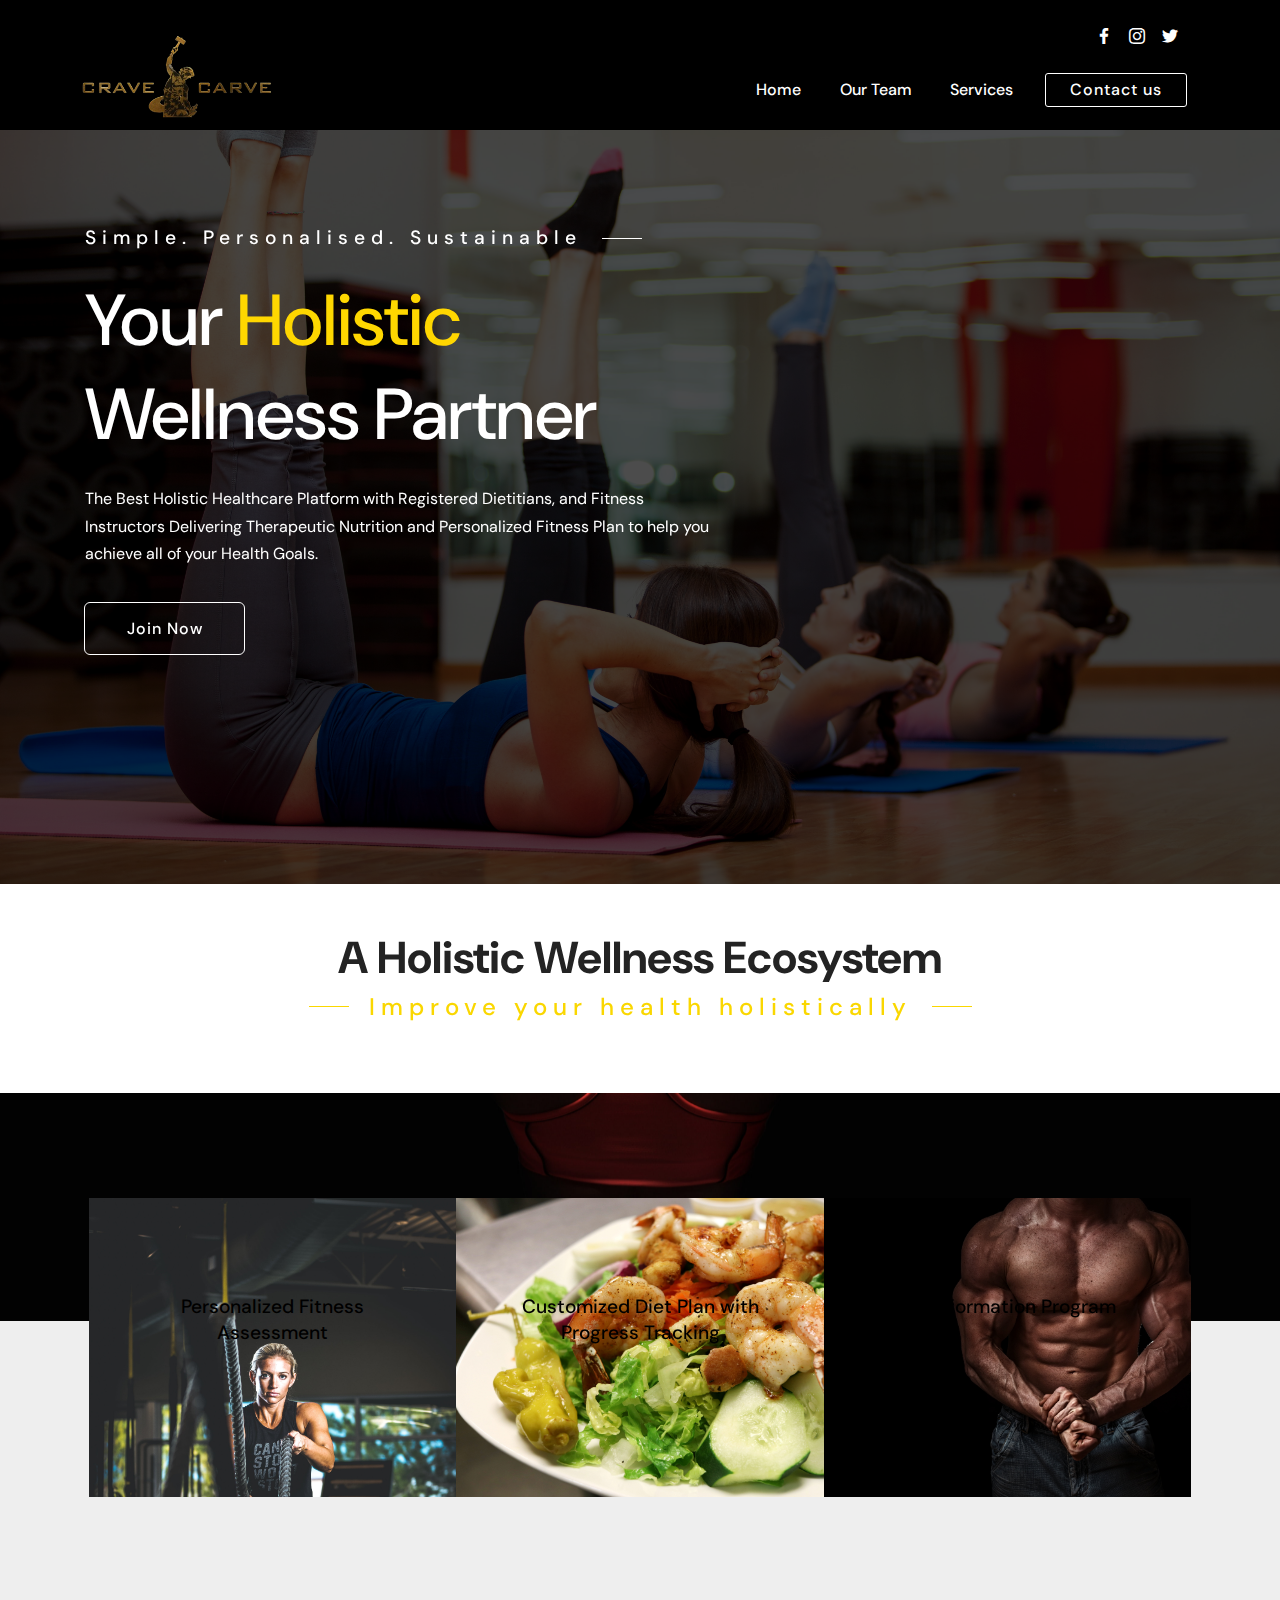
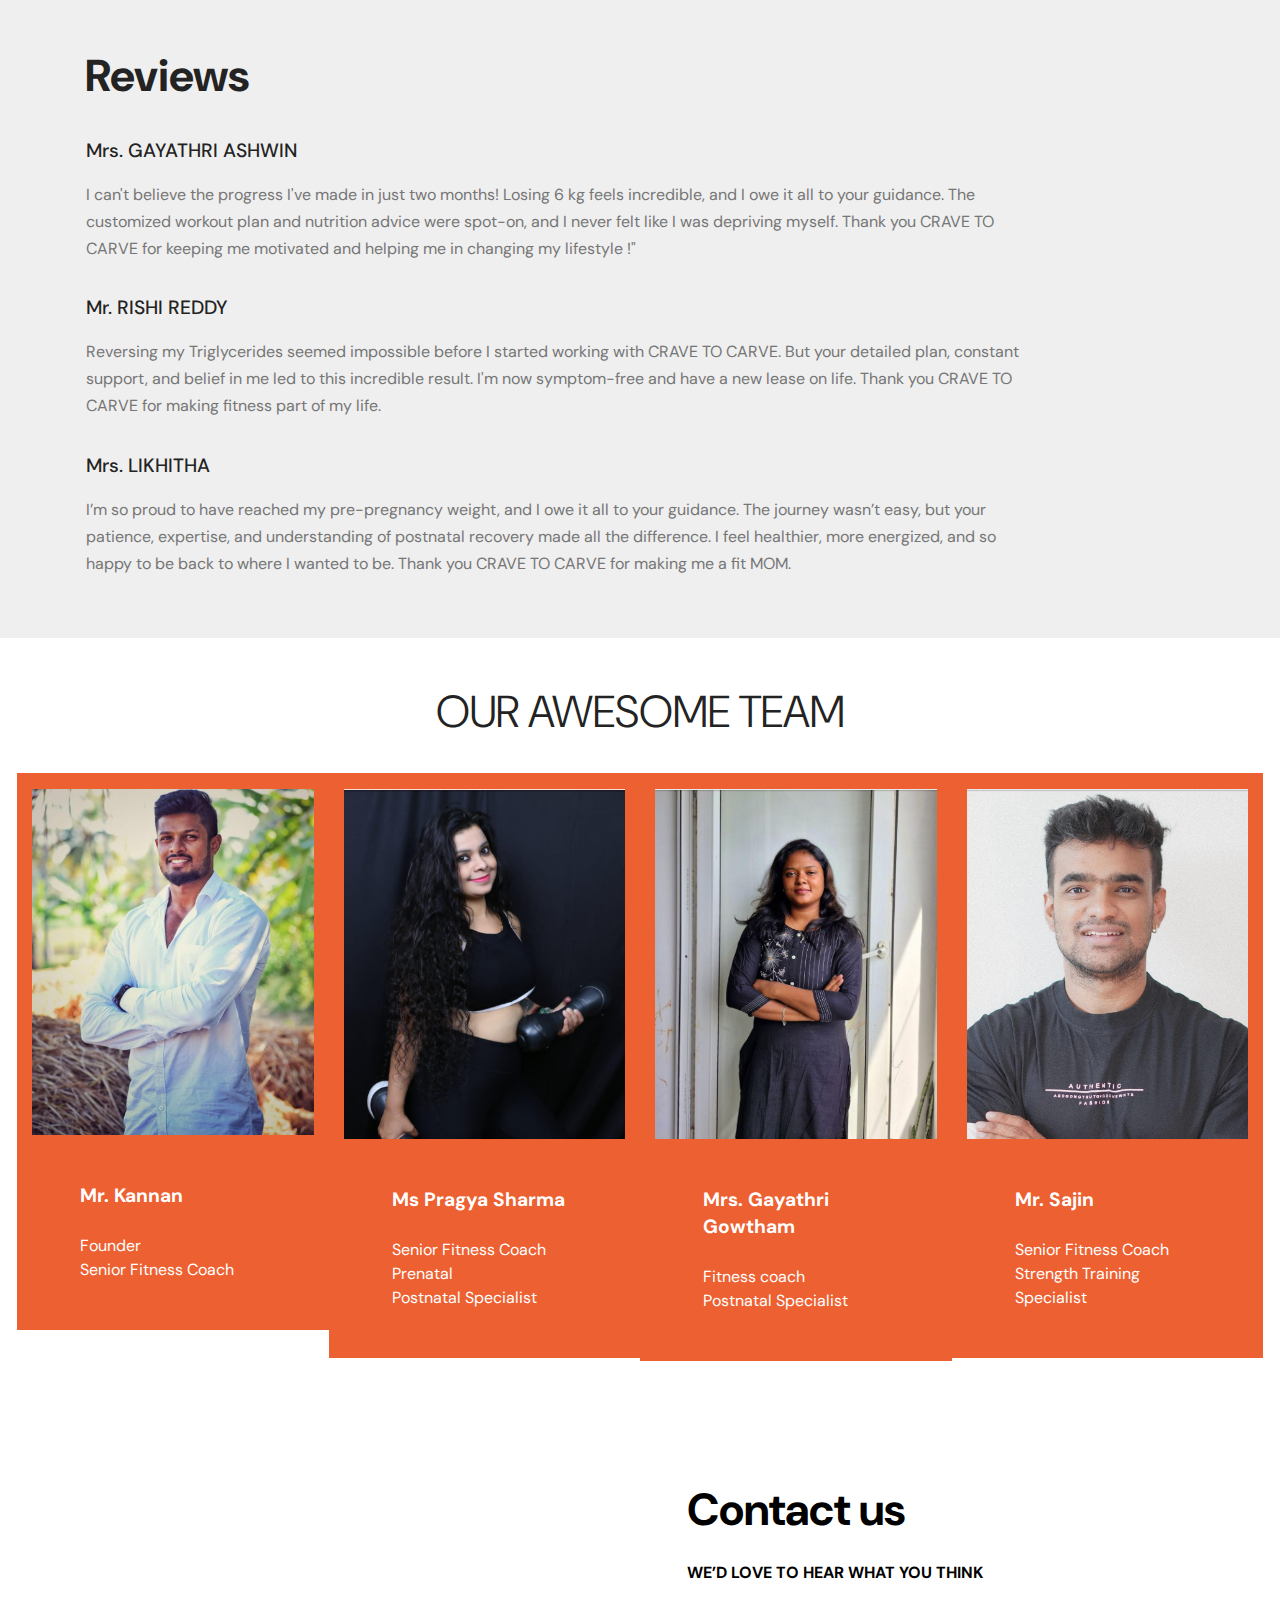
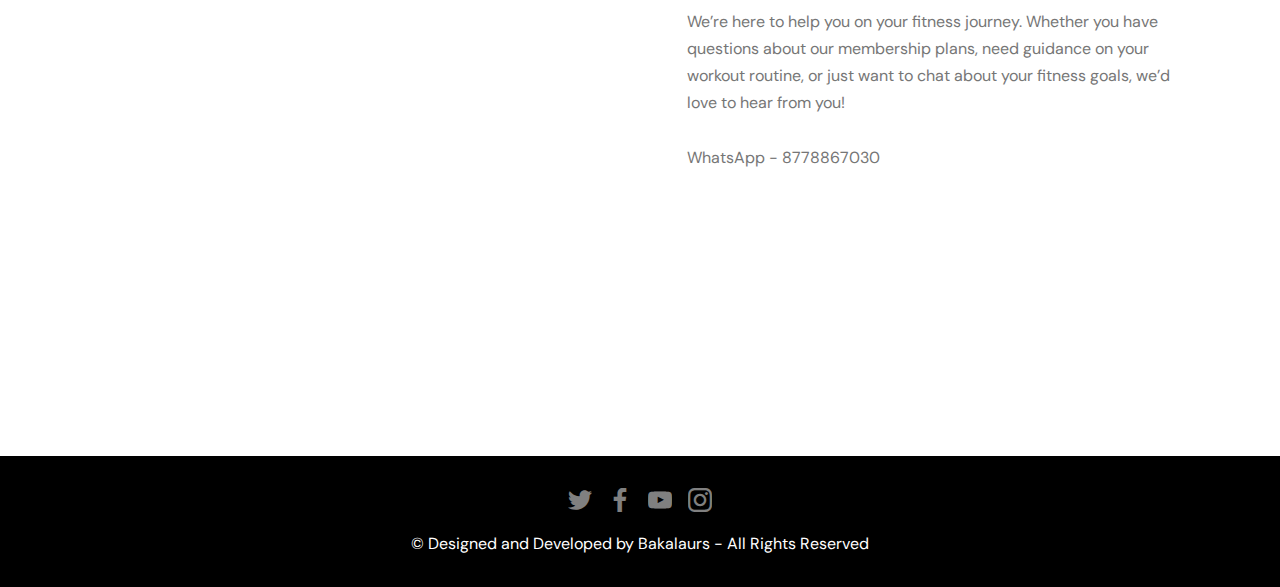
==== commit 08b0c91a: "Add files via upload" ====
--- a/index.html
+++ b/index.html
@@ -89,14 +89,8 @@
                 <!-- Embedded Google Form -->
                 <div class="col-lg-12 col-md-12 mx-auto mbr-form" data-form-type="formoid">
                     <div style="height: 600px; width: 100%;"> <!-- Increased height and ensured width is 100% -->
-                        <iframe src="https://docs.google.com/forms/d/e/1FAIpQLScdbvDqNPpIw6qFhflrgh7__b2a1OwL1U13nlYFEDGFJqCWyw/viewform?embedded=true" 
-                                width="100%" 
-                                height="100%" 
-                                frameborder="0" 
-                                marginheight="0" 
-                                marginwidth="0">
-                            Loading…
-                        </iframe>
+                        <iframe src="https://docs.google.com/forms/d/e/1FAIpQLScAxfynCD8T0B8rld2oklZEhlApB53VKI2ba8sWYy2X34pxTA/viewform?embedded=true" width="100%" height="100%" frameborder="0" marginheight="0" marginwidth="0">Loading…</iframe>
+
                     </div>
                 </div>
             </div>
@@ -133,14 +127,12 @@
                 <div class="card p-3 col-12 col-md-8 col-lg-4">
                     <div class="card-wrapper card1">
                         <div class="card-box">
-                            <div class="card-img">
-                                <span class="mbr-iconfont mobi-mbri-preview mobi-mbri"></span>
-                            </div>
-
-                            <h4 class="card-title align-center mbr-bold mbr-white mbr-fonts-style display-5">Personalized Fitness Assessment
+                            
+
+                            <h4 class="card-title align-center mbr-bold mbr-black mbr-fonts-style display-5">Personalized Fitness Assessment
                             </h4>
                            
-                            <div class="mbr-section-btn align-center"><a href="service1.html" class="btn btn-md btn-white-outline display-4">view more</a>
+                            <div class="mbr-section-btn align-center"><a href="service1.html" class="btn btn-md btn-black-outline display-4">view more</a>
                             </div>
                         </div>
 
@@ -152,13 +144,11 @@
                 <div class="card p-3 col-12 col-md-8 col-lg-4">
                     <div class="card-wrapper card2">
                         <div class="card-box">
-                            <div class="card-img">
-                                <span class="mbr-iconfont mobi-mbri-globe mobi-mbri"></span>
-                            </div>
-                            <h4 class="card-title align-center mbr-bold mbr-white mbr-fonts-style display-5">
+                        
+                            <h4 class="card-title align-center mbr-bold mbr-black mbr-fonts-style display-5">
                                 Customized Diet Plan with Progress Tracking</h4>
                            
-                            <div class="mbr-section-btn align-center"><a href="service2.html" class="btn btn-md btn-white-outline display-4">View More</a>
+                            <div class="mbr-section-btn align-center"><a href="service2.html" class="btn btn-md btn-black-outline display-4">View More</a>
                             </div>
                         </div>
 
@@ -168,13 +158,11 @@
                 <div class="card p-3 col-12 col-md-8 col-lg-4">
                     <div class="card-wrapper card3">
                         <div class="card-box">
-                            <div class="card-img">
-                                <span class="mbr-iconfont mobi-mbri-camera mobi-mbri"></span>
-                            </div>
-                            <h4 class="card-title align-center mbr-bold mbr-white mbr-fonts-style display-5">
+                            
+                            <h4 class="card-title align-center mbr-bold mbr-black mbr-fonts-style display-5">
                                 Transformation Program</h4>
                            
-                            <div class="mbr-section-btn align-center"><a href="service3.html" class="btn btn-md btn-white-outline display-4">View More</a>
+                            <div class="mbr-section-btn align-center"><a href="service3.html" class="btn btn-md btn-black-outline display-4">View More</a>
                             </div>
                         </div>
 
@@ -201,8 +189,8 @@
 
             <div class="icon-wrap align-right">
                 <a href="index.html"><span class="top-icon mbr-iconfont mbr-iconfont-btn socicon-facebook socicon"></span></a>
-                <a href="index.html"><span class="top-icon mbr-iconfont mbr-iconfont-btn socicon-vkontakte socicon"></span></a>
-                <a href="index.html"><span class="top-icon mbr-iconfont mbr-iconfont-btn socicon-instagram socicon"></span></a>
+
+                <a href="https://www.instagram.com/crave_.to._carve?igsh=MTRqOWt1YWdwNmFueA%3D%3D"><span class="top-icon mbr-iconfont mbr-iconfont-btn socicon-instagram socicon"></span></a>
                 <a href="index.html"><span class="top-icon mbr-iconfont mbr-iconfont-btn socicon-twitter socicon"></span></a>
 
             </div>
@@ -515,7 +503,8 @@
             <div class="row">
                 <div class="col-lg-6 col-md-12 mx-auto mbr-form" data-form-type="formoid">
                     <div style=" height: 500px;">
-                        <iframe src="https://docs.google.com/forms/d/e/1FAIpQLScdbvDqNPpIw6qFhflrgh7__b2a1OwL1U13nlYFEDGFJqCWyw/viewform?embedded=true" width="100%" height="100%" frameborder="0" marginheight="0" marginwidth="0">Loading…</iframe>
+                        <iframe src="https://docs.google.com/forms/d/e/1FAIpQLScAxfynCD8T0B8rld2oklZEhlApB53VKI2ba8sWYy2X34pxTA/viewform?embedded=true" width="100%" height="100%" frameborder="0" marginheight="0" marginwidth="0">Loading…</iframe>
+
                     </div>
                 </div>
                 
@@ -526,7 +515,7 @@
                         <h1 class="mbr-section-title align-left mbr-bold mbr-black pb-3 mbr-fonts-style display-2">Contact us</h1>
                         <h3 class="mbr-section-subtitle mbr-bold align-left mbr-black mbr-light pb-3 mbr-fonts-style display-7">WE’D LOVE TO HEAR WHAT YOU THINK</h3>
                         <div class="mbr-section-text mbr-black pb-3 ">
-                            <p class="mbr-text align-left mbr-fonts-style display-7">We’re here to help you on your fitness journey. Whether you have questions about our membership plans, need guidance on your workout routine, or just want to chat about your fitness goals, we’d love to hear from you!</p>
+                            <p class="mbr-text align-left mbr-fonts-style display-7">We’re here to help you on your fitness journey. Whether you have questions about our membership plans, need guidance on your workout routine, or just want to chat about your fitness goals, we’d love to hear from you!<br><br> WhatsApp - 8778867030</p>
 
                             
                         </div>
@@ -551,22 +540,7 @@
 
         <div class="container">
             <div class="media-container-row align-center mbr-white">
-                <div class="row row-links">
-                    <ul class="foot-menu">
-
-
-
-
-
-                        <li class="foot-menu-item mbr-fonts-style display-7">
-                            <a class="text-white" href="#" target="_blank">About Us</a>
-                        </li>
-                        <li class="foot-menu-item mbr-fonts-style display-7">Teams</li>
-                        
-                        
-                        
-                    </ul>
-                </div>
+                
                 <div class="row social-row">
                     <div class="social-list align-right pb-2">
 
@@ -591,20 +565,12 @@
                         </a>
                         </div>
                         <div class="soc-item">
-                            <a href="index.html" target="_blank">
+                            <a href="https://www.instagram.com/crave_.to._carve?igsh=MTRqOWt1YWdwNmFueA%3D%3D" target="_blank">
                             <span class="socicon-instagram socicon mbr-iconfont mbr-iconfont-social"></span>
                         </a>
                         </div>
-                        <div class="soc-item">
-                            <a href="index.html" target="_blank">
-                            <span class="socicon-googleplus socicon mbr-iconfont mbr-iconfont-social"></span>
-                        </a>
-                        </div>
-                        <div class="soc-item">
-                            <a href="index.html" target="_blank">
-                            <span class="socicon-behance socicon mbr-iconfont mbr-iconfont-social"></span>
-                        </a>
-                        </div>
+                        
+                       
                     </div>
                 </div>
                 <div class="row row-copirayt">
--- a/assets/mobirise/css/mbr-additional.css
+++ b/assets/mobirise/css/mbr-additional.css
@@ -20250,7 +20250,7 @@
 }
 
 .cid-rEv7kby2rS H4 {
-    color: #e1201d;
+    color: rgb(250,215, 0);
 }
 
 .cid-rEv85Uy0BV {
--- a/assets/mobirise/css/mbr-additional.css
+++ b/assets/mobirise/css/mbr-additional.css
@@ -20250,7 +20250,7 @@
 }
 
 .cid-rEv7kby2rS H4 {
-    color: #e1201d;
+    color: rgb(250,215, 0);
 }
 
 .cid-rEv85Uy0BV {
